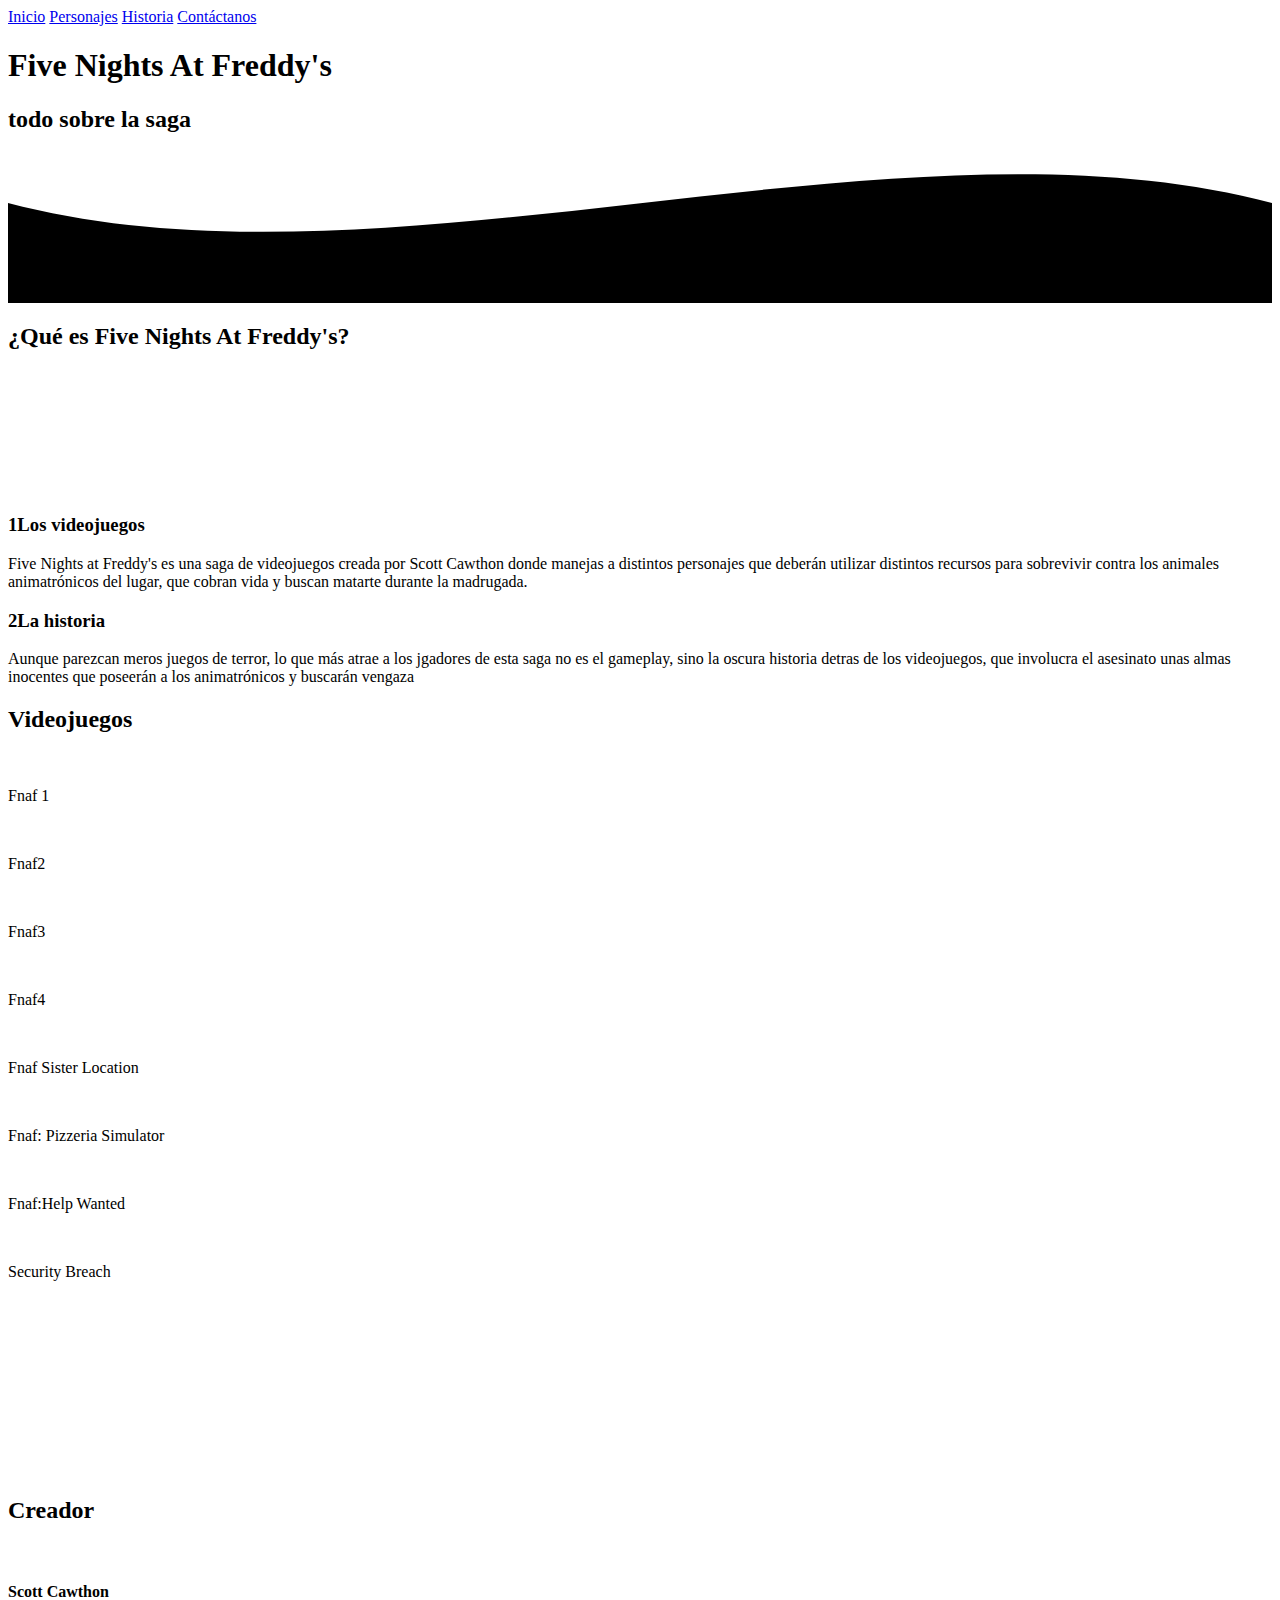
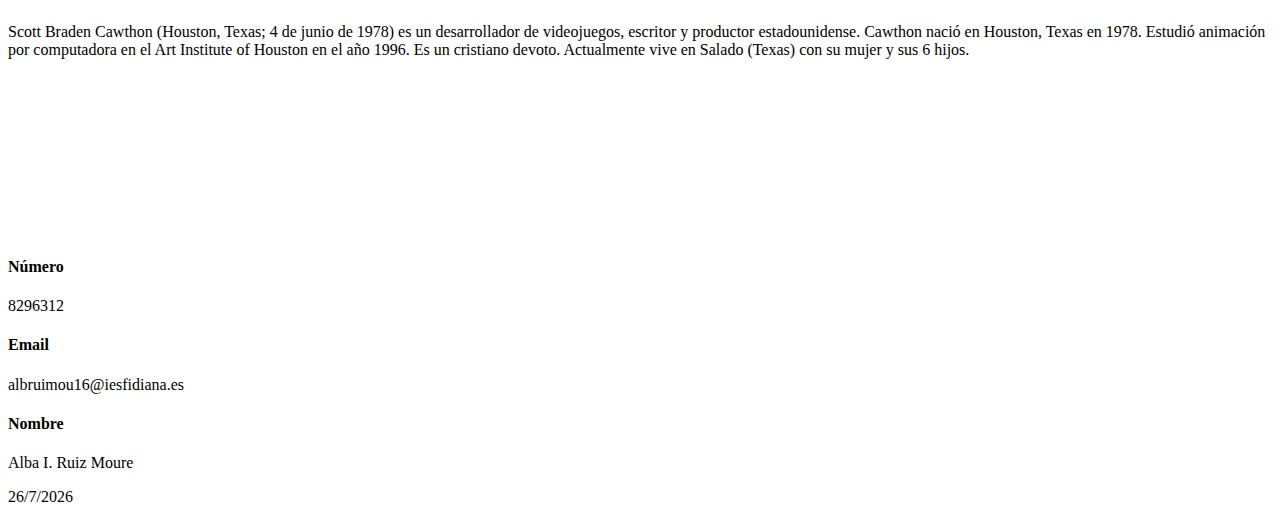
==== index.html @ 2491d0ac "Add files via upload" ====
<!DOCTYPE html>
<html>
	<head>
		<title> Five Nights At Freddy's infowiki </title>
		<link rel="shortcut icon" href="img/1af9001194913b4.png" type="image/x-icon">
		<LINK href="css/estilos.css" rel="stylesheet" type="text/css">


	
	</head>
	<body>
		<header>
			<nav>
				<a href="índice.html">Inicio</a>
				<a href="personajes.html">Personajes</a>
				<a href="historia.html">Historia</a>
				<a href="contacto.html">Contáctanos</a>
			</nav>
			<section class="textos-header">
				<h1>Five Nights At Freddy's</h1>
				<h2>todo sobre la saga</h2>
			</section>
			<div class="wave" style="height: 150px; overflow: hidden;" ><svg viewBox="0 0 500 150" preserveAspectRatio="none" style="height: 100%; width: 100%;"><path d="M0.00,49.98 C150.00,150.00 351.73,-49.98 500.00,49.98 L500.00,150.00 L0.00,150.00 Z" style="stroke: none; fill: black;"></path></svg></div>
		</header>
		<main>
			<section class="contenedor información-básica">
				<h2 class="titulo">¿Qué es Five Nights At Freddy's?</h2>
				<div class="contenedor-información-básica">
					<img src="img/intro.png" alt="" class="imagen-intro">
					<div class="contenido-textos">
						<br><br><br><br><br><br>
					<h3><span>1</span>Los videojuegos</h3>
						<p>Five Nights at Freddy's es una saga de videojuegos creada por Scott Cawthon donde manejas a distintos personajes que deberán utilizar distintos recursos para sobrevivir contra los animales animatrónicos del lugar, que cobran vida y buscan matarte durante la madrugada.</p>
					<h3><span>2</span>La historia</h3>
					    <p>Aunque parezcan meros juegos de terror, lo que más atrae a los jgadores de esta saga no es el gameplay, sino la oscura historia detras de los videojuegos, que involucra el asesinato unas almas inocentes que poseerán a los animatrónicos y buscarán vengaza </p>
				    </div>		
				</div>
			</section>
			<section class="videojuegos">
				<div class="contenedor">
					<h2 class="titulo">Videojuegos</h2>
					<div class="galería-port">
						
						<div class="imagen-port">
						<img src="img/img1.png" alt="">
							<div class="hover-galería">
								<p> Fnaf 1</p>
							</div>
						</div>
						<div class="imagen-port">
						<img src="img/img2.png" alt="">
							<div class="hover-galería">
								<p>Fnaf2</p>
							</div>
						</div>
						<div class="imagen-port">
						<img src="img/img3.png" alt="">
							<div class="hover-galería">
								<p>Fnaf3</p>
							</div>
						</div>
						<div class="imagen-port">
						<img src="img/img4.png" alt="">
							<div class="hover-galería">
								<p>Fnaf4</p>
							</div>
						</div>
						<div class="imagen-port">
						<img src="img/img5.png" alt="">
							<div class="hover-galería">
								<p>Fnaf Sister Location</p>
							</div>
						</div>
						<div class="imagen-port">
						<img src="img/img6.png" alt="">
							<div class="hover-galería">
								<p>Fnaf: Pizzeria Simulator</p>
							</div>
						</div>
						<div class="imagen-port">
						<img src="img/img7.png" alt="">
							<div class="hover-galería">
								<p>Fnaf:Help Wanted</p>
							</div>
						</div>
						<div class="imagen-port">
						<img src="img/img8.png" alt="">
							<div class="hover-galería">
								<p>Security Breach</p>
							</div>
						</div>
					</div>
				</div>
			
			</section>
			<section>
				<br><br><br><br><br><br><br><br><br><br>
			<div class="contenedor-creador">
				<h2 class="titulo"> Creador</h2>
					<div class="card">
						<img src="img/creador.png"" alt="">
						<div class="contenido-texto-card">
							<h4>Scott Cawthon</h4>
							<P> Scott Braden Cawthon (Houston, Texas; 4 de junio de 1978) es un desarrollador de videojuegos, escritor y productor estadounidense. Cawthon nació en Houston, Texas en 1978. Estudió animación por computadora en el Art Institute of Houston en el año 1996. Es un cristiano devoto. Actualmente vive en Salado (Texas) con su mujer y sus 6 hijos.</P>
						</div>	
					</div>
			</div>
			<br><br><br><br><br><br><br><br>
			</section>
			 <img src="img/final.png" alt="" class="imagen-historia2">
		</main>
		<footer>
        <div class="contenedor-footer">
            <div class="content-foo">
                <h4>Número</h4>
                <p>8296312</p>
            </div>
            <div class="content-foo">
                <h4>Email</h4>
                <p>albruimou16@iesfidiana.es</p>
            </div>
            <div class="content-foo">
                <h4>Nombre</h4>
                <p>Alba I. Ruiz Moure</p>
            </div>
        </div>
        <div class="hora">
        <script>
				var f = new Date();
				document.write(f.getDate() + "/" + (f.getMonth() +1) + "/" + f.getFullYear());
	  </script>
	  </div>
    </footer>
     
	</body>


</html>
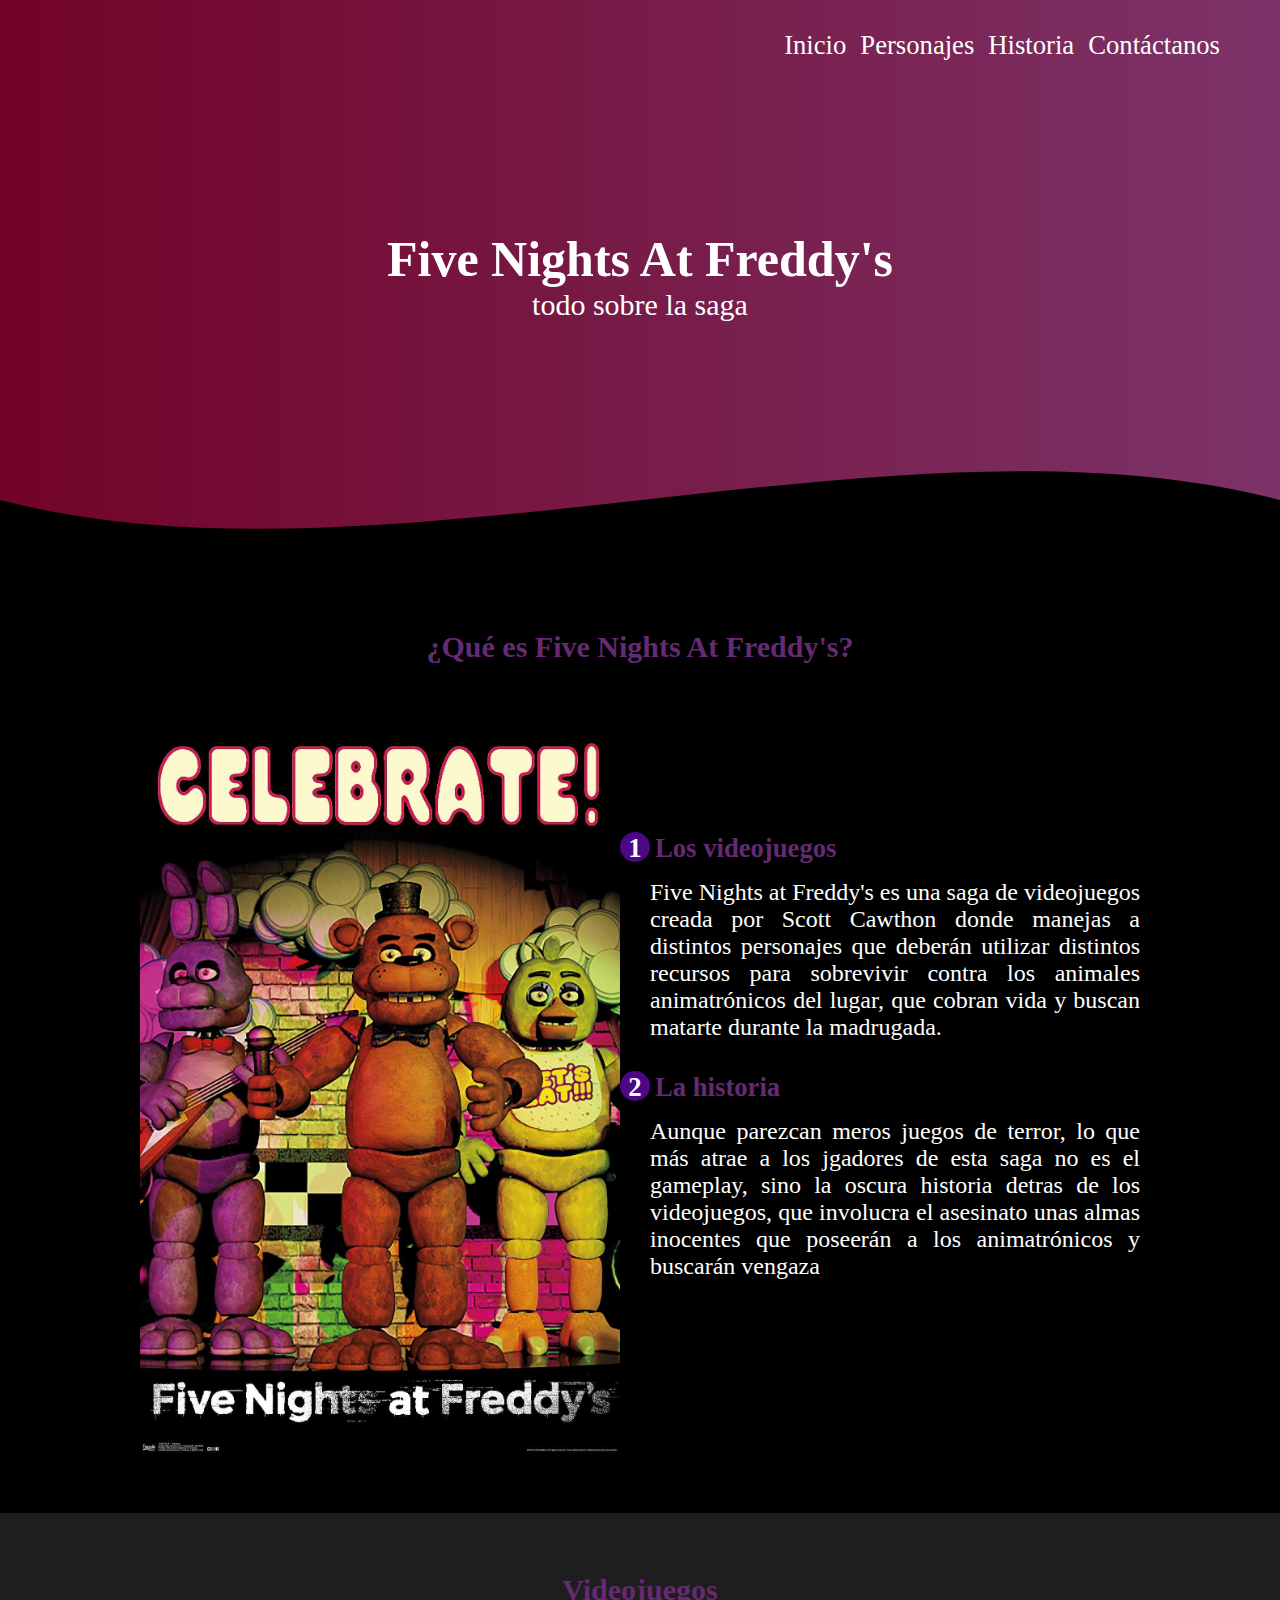
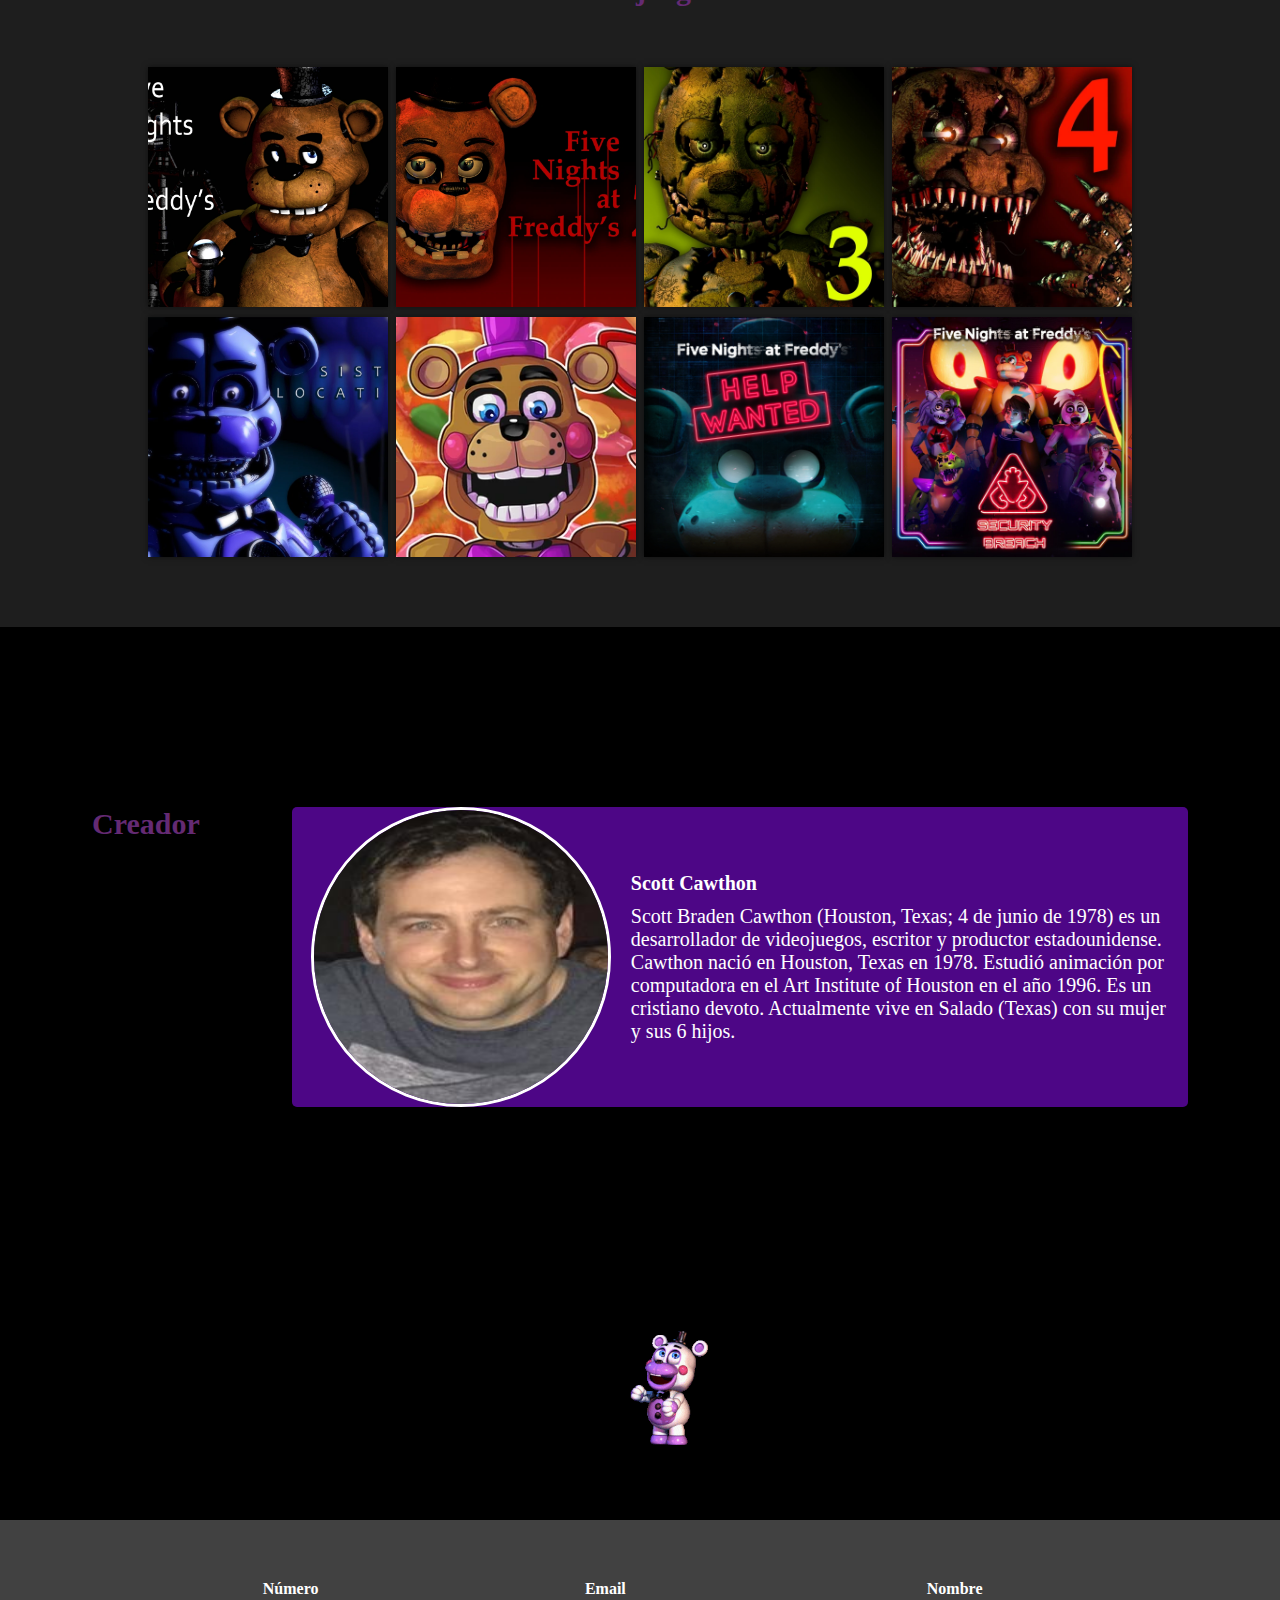
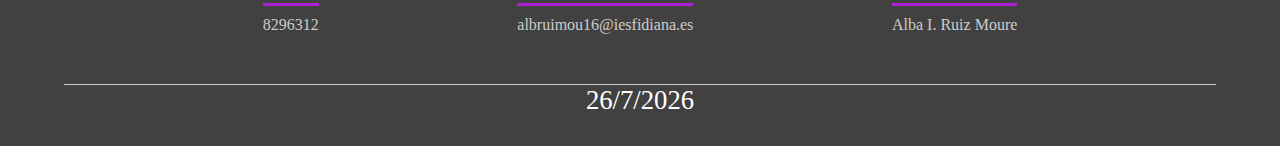
==== commit 38efdc48: "index.html" ====
--- a/index.html
+++ b/index.html
@@ -2,8 +2,8 @@
 <html>
 	<head>
 		<title> Five Nights At Freddy's infowiki </title>
-		<link rel="shortcut icon" href="img/1af9001194913b4.png" type="image/x-icon">
-		<LINK href="css/estilos.css" rel="stylesheet" type="text/css">
+		<link rel="shortcut icon" href="1af9001194913b4.png" type="image/x-icon">
+		<LINK href="estilos.css" rel="stylesheet" type="text/css">
 
 
 	
@@ -11,7 +11,7 @@
 	<body>
 		<header>
 			<nav>
-				<a href="índice.html">Inicio</a>
+				<a href="index.html">Inicio</a>
 				<a href="personajes.html">Personajes</a>
 				<a href="historia.html">Historia</a>
 				<a href="contacto.html">Contáctanos</a>
@@ -26,7 +26,7 @@
 			<section class="contenedor información-básica">
 				<h2 class="titulo">¿Qué es Five Nights At Freddy's?</h2>
 				<div class="contenedor-información-básica">
-					<img src="img/intro.png" alt="" class="imagen-intro">
+					<img src="intro.png" alt="" class="imagen-intro">
 					<div class="contenido-textos">
 						<br><br><br><br><br><br>
 					<h3><span>1</span>Los videojuegos</h3>
@@ -42,49 +42,49 @@
 					<div class="galería-port">
 						
 						<div class="imagen-port">
-						<img src="img/img1.png" alt="">
+						<img src="img1.png" alt="">
 							<div class="hover-galería">
 								<p> Fnaf 1</p>
 							</div>
 						</div>
 						<div class="imagen-port">
-						<img src="img/img2.png" alt="">
+						<img src="img2.png" alt="">
 							<div class="hover-galería">
 								<p>Fnaf2</p>
 							</div>
 						</div>
 						<div class="imagen-port">
-						<img src="img/img3.png" alt="">
+						<img src="img3.png" alt="">
 							<div class="hover-galería">
 								<p>Fnaf3</p>
 							</div>
 						</div>
 						<div class="imagen-port">
-						<img src="img/img4.png" alt="">
+						<img src="img4.png" alt="">
 							<div class="hover-galería">
 								<p>Fnaf4</p>
 							</div>
 						</div>
 						<div class="imagen-port">
-						<img src="img/img5.png" alt="">
+						<img src="img5.png" alt="">
 							<div class="hover-galería">
 								<p>Fnaf Sister Location</p>
 							</div>
 						</div>
 						<div class="imagen-port">
-						<img src="img/img6.png" alt="">
+						<img src="img6.png" alt="">
 							<div class="hover-galería">
 								<p>Fnaf: Pizzeria Simulator</p>
 							</div>
 						</div>
 						<div class="imagen-port">
-						<img src="img/img7.png" alt="">
+						<img src="img7.png" alt="">
 							<div class="hover-galería">
 								<p>Fnaf:Help Wanted</p>
 							</div>
 						</div>
 						<div class="imagen-port">
-						<img src="img/img8.png" alt="">
+						<img src="img8.png" alt="">
 							<div class="hover-galería">
 								<p>Security Breach</p>
 							</div>
@@ -98,7 +98,7 @@
 			<div class="contenedor-creador">
 				<h2 class="titulo"> Creador</h2>
 					<div class="card">
-						<img src="img/creador.png"" alt="">
+						<img src="creador.png"" alt="">
 						<div class="contenido-texto-card">
 							<h4>Scott Cawthon</h4>
 							<P> Scott Braden Cawthon (Houston, Texas; 4 de junio de 1978) es un desarrollador de videojuegos, escritor y productor estadounidense. Cawthon nació en Houston, Texas en 1978. Estudió animación por computadora en el Art Institute of Houston en el año 1996. Es un cristiano devoto. Actualmente vive en Salado (Texas) con su mujer y sus 6 hijos.</P>
@@ -107,7 +107,7 @@
 			</div>
 			<br><br><br><br><br><br><br><br>
 			</section>
-			 <img src="img/final.png" alt="" class="imagen-historia2">
+			 <img src="final.png" alt="" class="imagen-historia2">
 		</main>
 		<footer>
         <div class="contenedor-footer">
--- a/estilos.css
+++ b/estilos.css
@@ -0,0 +1,360 @@
+*{
+	margin:0;
+	padding:0;
+	box-sizing: border-box;
+	
+	}
+body{
+	font-family:'open sans';
+	background-color:black;
+	}
+
+.contenedor{
+	padding: 60px 0;
+	 width:90%;
+	 max-width:1000px;
+	 margin:auto;
+	 overflow:hidden;
+	 }
+.titulo{
+ color: #642a73;
+    font-size: 30px;
+    text-align: center;
+    margin-bottom: 60px;
+}
+/* Header */
+
+header {
+    width: 100%;
+    height: 600px;
+   background: #bc4e9c;
+    /* fallback for old browsers */
+    background: -webkit-linear-gradient(to right, hsla(340, 95%, 50%, 0.459), hsla(317, 45%, 52%, 0.664)), url(../img/portada.png);
+    /* Chrome 10-25, Safari 5.1-6 */
+    background: linear-gradient(to right, hsla(340, 95%, 50%, 0.459), hsla(317, 45%, 52%, 0.664)), url(../img/portada.png);
+    /* W3C, IE 10+/ Edge, Firefox 16+, Chrome 26+, Opera 12+, Safari 7+ */
+    background-size: cover;
+    background-attachment: fixed;
+    position: relative;
+}
+
+nav{
+    text-align: right;
+    padding: 30px 50px 0 0;
+    
+}
+
+nav > a{
+    color:#fff;
+    font-weight: 300;
+    text-decoration: none;
+    margin-right: 10px;
+    font-size:20pt;
+}
+
+nav > a:hover{
+    text-decoration: underline;
+}
+
+header .textos-header{
+    display: flex;
+    height: 430px;
+    width: 100%;
+    align-items: center;
+    justify-content: center;
+    flex-direction: column;
+    text-align: center;
+     
+}
+
+.textos-header h1{
+     color:#fff;
+    font-size: 50px;
+   
+}
+
+.textos-header h2{
+    font-size: 30px;
+    font-weight: 300;
+    color:#fff;
+}
+
+.wave{
+    position: absolute;
+    bottom: 0;
+    width: 100%;
+}
+
+/* Info basica */
+
+main .información-básica{
+    padding: 30px 0 60px 0;
+}
+.contenedor-información-básica{
+    display: flex;
+    justify-content: space-evenly;
+}
+
+.imagen-intro{
+    width: 48%;
+    height:30%
+}
+
+.contenido-imagen-texto{
+	 display: inline-block;
+	vertical-align: right;
+}
+	
+.imagen-personajes{
+	width: 50%;
+    height:30%;
+	padding:30px 0 30px 0;
+}
+
+.información-básica .contenido-textos{
+    width: 60%;
+     
+}
+
+.contenido-textos h3{
+    margin-bottom: 15px;
+    color: #642a73;
+    font-size:20pt;
+     
+}
+
+.contenido-textos h3 span{
+    background: #4d0686;
+    color: #fff;
+    border-radius: 50%;
+    display: inline-block;
+    text-align: center;
+    width: 30px;
+    height: 30px;
+    padding: 1px;
+    box-shadow: 0 0 6px 0 rgba(0, 0, 0, .5);
+    margin-right: 5px;
+}
+
+.contenido-textos p{
+    padding: 0px 0px 30px 30px;
+    font-weight: 300;
+    text-align: justify;
+    font-size:18pt;
+   color:white;
+}
+
+/* Galeria */
+
+
+.videojuegos{
+    background: #1E1E1E  ;
+}
+
+.galería-port{
+    display: flex;
+    justify-content: space-evenly;
+    flex-wrap: wrap;
+}
+
+.imagen-port{
+    width: 24%;
+    margin-bottom: 10px;
+    overflow: hidden;
+    position: relative;
+    cursor: pointer;
+    box-shadow: 0 0 6px 0 rgba(0, 0, 0, .5);
+}
+
+.imagen-port > img{
+    width: 100%;
+    height: 100%;
+    display: block;
+    object-fit: cover;
+}
+
+.hover-galería{
+    position: absolute;
+    width: 100%;
+    height: 100%;
+    top: 0;
+    transform: scale(0);
+    background: hsla(273,91%,27%, 0.7);
+    transition: transform .5s;
+    display: flex;
+    justify-content: center;
+    align-items: center;
+    flex-direction: column;
+}
+
+.hover-galería img{
+    width: 50px;
+}
+
+.hover-galería p{
+    color: #fff;
+}
+
+.imagen-port:hover .hover-galería{
+    transform: scale(1);
+}
+
+/* Creador */
+
+.contenedor-creador{
+    display: flex;
+    justify-content: space-evenly;
+}
+
+.contenedor-creador .card{
+    background: #4d0686;
+    display: flex;
+    width: 70%;
+    height: 300px;
+    align-items: center;
+    justify-content: space-evenly;
+    border-radius: 5px;
+    box-shadow: 0 0 6px 0 rgba(0, 0, 0, 0.6);
+}
+
+.contenedor-creador .card img{
+    width: 300px;
+    height: 300px;
+    border: 3px solid #fff;
+    border-radius: 50%;
+    display: block;
+}
+
+.contenedor-creador .card > .contenido-texto-card{
+    width: 60%;
+    color: white;
+    font-size:15pt;
+}
+
+.contenedor-creador .card > .contenido-texto-card p{
+    font-weight: 500;
+    padding-top: 10px;
+   
+}
+/* animatrónicos*/
+
+.animatrónicos{
+    background: #1E1E1E  ;
+}
+.animatrónicos p{
+    padding: 0px 0px 30px 30px;
+    font-weight: 300;
+    text-align: justify;
+    font-size:18pt;
+   color:white;
+}
+.historia p{
+    padding: 10px 100px 10px 100px;
+    font-weight: 300;
+    text-align: justify;
+    font-size:18pt;
+   color:white;
+}
+.imagen-historia{
+	width: 30%;
+    height:20%;
+	padding: 100px 10px 30px 100px;
+
+}
+.imagen-historia2{
+	width:70%;
+    height:70%;
+	padding: 10px 10px 10px 450px;
+
+}
+.video-historia1{
+	padding: 10px 10px 10px 200px;
+
+}
+.contacto{
+	width:100%;
+	max-width:1100px;
+	margin:auto;
+	display: grid
+	grid-template-columns:repeat(2,1fr);
+	grid-gap:50px;
+	margin-top:90px;
+}
+.contacto p{
+	font-size:20px;
+	line-height:1.6;
+	margin-bottom:30px;
+	color:white;
+	padding:30px;
+}
+.contacto .campo,form textarea{
+	width: 100%;
+	padding: 15px, 10px;
+	font-size:15px;
+	border: 1px, solid #dbdbdb;
+	margin-bottom: 20px;
+	border-radius:3px;
+	outline: 0px;
+}
+.contacto form textarea{
+	max-width: 530px;
+	min-width: 530px;
+	min-height: 140px;
+	max-height: 150px;
+}
+.contacto .btn-enviar{
+	padding:15px;
+	font-size:16px;
+	border:none;
+	outline:0px;
+	background:purple;
+	color:white;
+	border-radius: 3px;
+	cursor:pointer;
+	transition: all 300ms ease;
+}
+.mapa{
+	background:#1E1E1E;
+}
+	
+	
+/* footer */
+
+footer{
+    background: #414141;
+    padding: 60px 0 30px 0;
+    margin: auto;
+    overflow: hidden;
+}
+
+.contenedor-footer{
+    display: flex;
+    width: 90%;
+    justify-content: space-evenly;
+    margin: auto;
+    padding-bottom: 50px;
+    border-bottom: 1px solid #ccc;
+}
+
+.content-foo{
+    text-align: center;
+}
+
+.content-foo h4{
+    color: #fff;
+    border-bottom: 3px solid #af20d3;
+    padding-bottom: 5px;
+    margin-bottom: 10px;
+}
+
+.content-foo p{
+    color: #ccc;
+}
+.hora{
+	color:white;
+	text-align:center;
+	font-size:20pt;
+	{
+	
+	
+
